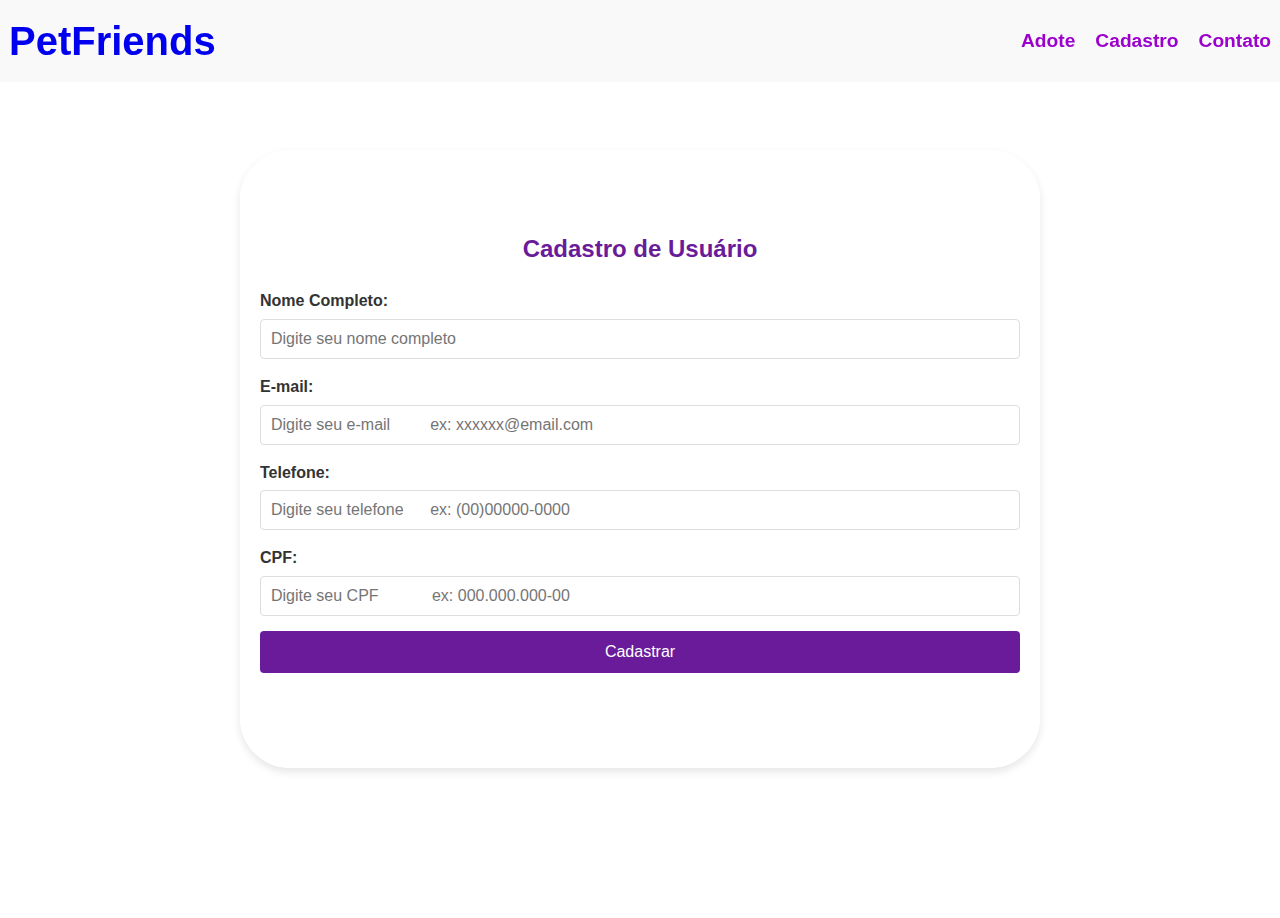
==== abacadastro.html @ ffc05db8 "só ajeitei algumas coisas no html e css" ====
<!DOCTYPE html>
<html lang="pt-BR">
<head>
    <meta charset="UTF-8">
    <meta name="viewport" content="width=device-width, initial-scale=1.0">
    <title>Cadastro - PetFriends</title>
    <link rel="stylesheet" href="style2.css">
</head>
<body>

   <!-- Cabeçalho -->
   <header>
    <div class="logo">
        <h1><a href="index.html">PetFriends</a></h1>
    </div>
    <nav>
        <ul>
            <li><a href="adote.html">Adote</a></li>
            <li><a href="abacadastro.html">Cadastro</a></li>
            <li><a href="abacontato.html">Contato</a></li>
        </ul>
    </nav>
</header>

    <!-- Formulário de Cadastro -->
    <div class="form-container">
        <h2>Cadastro de Usuário</h2>
        <form action="#" method="POST" class="form-cadastro">
            <!-- Nome Completo -->
            <div class="form-group">
                <label for="nome-completo">Nome Completo:</label>
                <input type="text" id="nome-completo" name="nome-completo" required placeholder="Digite seu nome completo">
            </div>

            <!-- E-mail -->
            <div class="form-group">
                <label for="email">E-mail:</label>
                <input type="email" id="email" name="email" required placeholder="Digite seu e-mail         ex: xxxxxx@email.com">
            </div>

            <!-- Telefone -->
            <div class="form-group">
                <label for="telefone">Telefone:</label>
                <input type="tel" id="telefone" name="telefone" required placeholder="Digite seu telefone      ex: (00)00000-0000" pattern="\([0-9]{2}\)[0-9]{5}-[0-9]{4}">
            </div>

            <!-- CPF -->
            <div class="form-group">
                <label for="cpf">CPF:</label>
                <input type="text" id="cpf" name="cpf" required placeholder="Digite seu CPF            ex: 000.000.000-00" maxlength="14" pattern="\d{3}\.\d{3}\.\d{3}-\d{2}">
            </div>

            <!-- Botão de Cadastro -->
            <div class="form-group">
                <button type="submit" class="btn-submit">Cadastrar</button>
            </div>
        </form>
    </div>
 

<script src="script.js"></script>
</body>
</html>

</body>
</html>
---- style2.css ----
/* Reset de estilos */
* {
    margin: 0;
    padding: 0;
    box-sizing: border-box;
}

/* Corpo do site */
body {
    background-image: url('img/fundotelacadastro.png');
    background-size: cover;
    background-position: center;
    background-attachment: fixed;
    font-family: Arial, sans-serif;
    color: #333;
    line-height: 1.6;
}

/* Estilo para o container do formulário */
.form-container {
    background-color: rgba(255, 255, 255, 0.8);
    padding: 80px 20px;
    border-radius: 50px;
    box-shadow: 0 4px 8px rgba(0, 0, 0, 0.1);
    width: 100%;
    max-width: 800px;
    text-align: center;
    margin: 150px auto;
}

/* Estilos para os textos */
h2 {
    color: #6a1b9a;
    margin-bottom: 20px;
}

/* Estilo para os grupos de formulário */
.form-group {
    margin-bottom: 15px;
    text-align: left;
}

/* Estilo para os labels */
label {
    font-weight: bold;
    color: #333;
    display: block;
    margin-bottom: 5px;
}

/* Estilo para os inputs */
input[type="text"], 
input[type="email"], 
input[type="tel"], 
input[type="cpf"] {
    width: 100%;
    padding: 10px;
    border: 1px solid #ddd;
    border-radius: 4px;
    font-size: 16px;
}
/* Estilo para o botão de cadastro */
.btn-submit {
    width: 100%;
    padding: 12px;
    background-color: #6a1b9a;
    color: white;
    border: none;
    border-radius: 4px;
    font-size: 16px;
    cursor: pointer;
    transition: background-color 0.3s ease;
}

/* Efeito de hover no botão */
.btn-submit:hover {
    background-color: #9c4dcc;
}

/* Cabeçalho */
header {
    display: flex;
    justify-content: space-between;
    align-items: center;
    padding: 9px;
    background-color: rgba(248, 247, 247, 0.8);
    position: fixed;
    top: 0;
    left: 0;
    width: 100%;
    z-index: 1000;
}

header .logo h1 {
    font-size: 2.5em;
    color: #9c00cc;
}

header .logo h1 a {
    text-decoration: none;
  }
  
  header .logo h1 a:hover {
    text-decoration: none;
    color: #ff6f91;
  }
  
  header .logo h1 a:active {
    color: #7E4068;
  }

nav ul {
    list-style: none;
    display: flex;
}
nav ul li {
    margin-left: 20px;
}

nav ul li a {
    text-decoration: none;
    color: #9c00cc;
    font-weight: bold;
    font-size: 1.2em;
}

nav ul li a:hover {
    color: #ff6f91;
}

/* Seção Hero */
.hero {
    background-image: url('img/capa.png');
    background-size: cover;
    background-position: center;
    height: 100vh;
    display: flex;
    justify-content: center;
    align-items: center;
    color: white;
    text-align: center;
}

.hero h2 {
    font-size: 3.5em;
    margin-bottom: 20px;
}

.hero p {
    font-size: 1.5em;
    margin-bottom: 30px;
}

.hero .btn {
    background-color: #ff6f91;
    color: white;
    padding: 15px 30px;
    font-size: 1.2em;
    text-decoration: none;
    border-radius: 5px;
}

.hero .btn:hover {
    background-color: #ff4c6a;
}
/* Seção Sobre */
.sobre {
    padding: 50px 20px;
    background-image: url('img/fundotelacadastro.png');
    text-align: center;
}

.sobre h2 {
    font-size: 2.5em;
    margin-bottom: 20px;
}

.sobre p {
    font-size: 1.2em;
    color: #555;
    max-width: 800px;
    margin: 0 auto;
}

/* Seção Adoção */
.adote {
    padding: 50px 20px;
    background-color: #ffffff;
    text-align: center;
}

.adote h2 {
    font-size: 2.5em;
    margin-bottom: 40px;
}

.animals {
    display: flex;
    justify-content: space-around;
    flex-wrap: wrap;
    gap: 20px;
}

.animal-card {
    width: 300px;
    padding: 20px;
    text-align: center;
    border-radius: 10px;
    box-shadow: 0 4px 6px rgba(0, 0, 0, 0.1);
    background-image: url('img/fundo.png');
}

.animal-card img {
    width: 100%;
    border-radius: 10px;
}
.animal-card h3 {
    margin-top: 10px;
    color: #9c00cc;
}

.animal-card p {
    color: #555;
}

/* Seção Cadastro */
.cadastro {
    padding: 50px 20px;
    background-color: #f8aad1;
    background-image: url('img/fundocadastro.png');
    text-align: center;
}

.cadastro h2 {
    font-size: 2.5em;
    color: #bd70d4;
    margin-bottom: 20px;
}

.cadastro p {
    font-size: 1.2em;
    color: rgb(19, 18, 18);
    margin-bottom: 30px;
}

.cadastro .btn {
    background-color: #9c00cc;
    color: white;
    padding: 15px 30px;
    font-size: 1.2em;
    text-decoration: none;
    border-radius: 5px;
}

.cadastro .btn:hover {
    background-color: #8000b3;
}
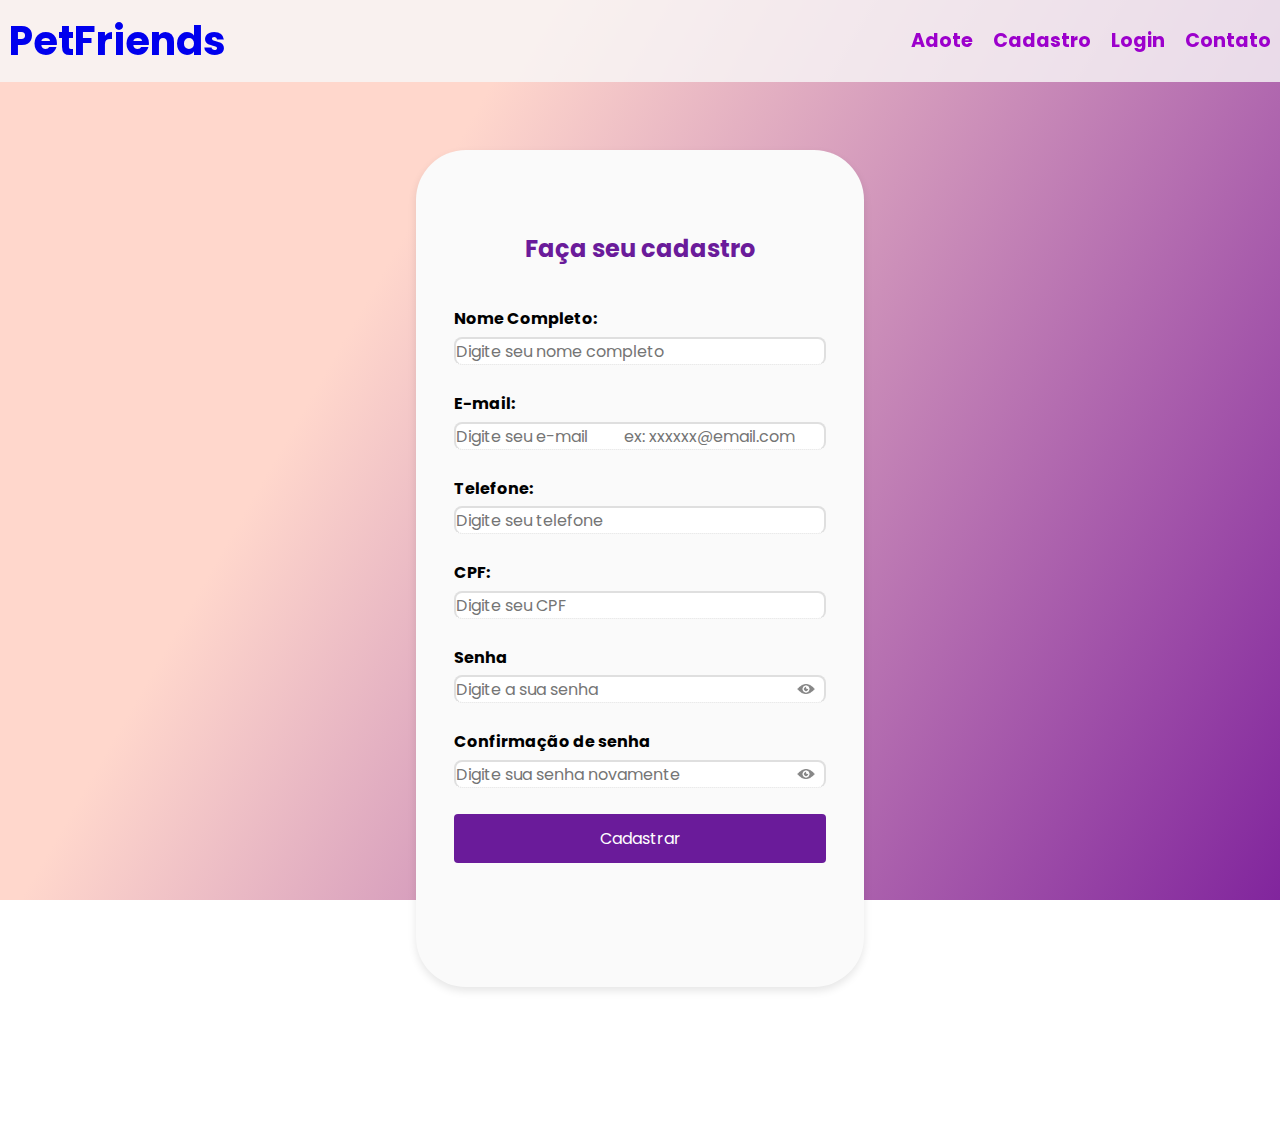
==== commit 3bb0c9e9: "projeto pet friends" ====
--- a/abacadastro.html
+++ b/abacadastro.html
@@ -4,7 +4,12 @@
     <meta charset="UTF-8">
     <meta name="viewport" content="width=device-width, initial-scale=1.0">
     <title>Cadastro - PetFriends</title>
-    <link rel="stylesheet" href="style2.css">
+
+    <link rel="preconnect" href="https://fonts.googleapis.com">
+    <link rel="preconnect" href="https://fonts.gstatic.com" crossorigin>
+    <link href="https://fonts.googleapis.com/css2?family=Poppins:ital,wght@0,100;0,200;0,300;0,400;0,500;0,600;0,700;0,800;0,900;1,100;1,200;1,300;1,400;1,500;1,600;1,700;1,800;1,900&display=swap" rel="stylesheet">
+
+    <link rel="stylesheet" href="assets/css/cadastro.css">
 </head>
 <body>
 
@@ -17,6 +22,7 @@
         <ul>
             <li><a href="adote.html">Adote</a></li>
             <li><a href="abacadastro.html">Cadastro</a></li>
+            <li><a href="login.html">Login</a></li>
             <li><a href="abacontato.html">Contato</a></li>
         </ul>
     </nav>
@@ -24,33 +30,51 @@
 
     <!-- Formulário de Cadastro -->
     <div class="form-container">
-        <h2>Cadastro de Usuário</h2>
-        <form action="#" method="POST" class="form-cadastro">
-            <!-- Nome Completo -->
+        <h2>Faça seu cadastro</h2>
+        <form action="#" method="POST" id="form-cadastro" class="form-cadastro">
+
             <div class="form-group">
                 <label for="nome-completo">Nome Completo:</label>
                 <input type="text" id="nome-completo" name="nome-completo" required placeholder="Digite seu nome completo">
+                <a>Aqui vai a mensagem de erro...</a>
             </div>
 
-            <!-- E-mail -->
+
             <div class="form-group">
                 <label for="email">E-mail:</label>
                 <input type="email" id="email" name="email" required placeholder="Digite seu e-mail         ex: xxxxxx@email.com">
+                <a>Aqui vai a mensagem de erro...</a>
             </div>
 
-            <!-- Telefone -->
+
             <div class="form-group">
                 <label for="telefone">Telefone:</label>
-                <input type="tel" id="telefone" name="telefone" required placeholder="Digite seu telefone      ex: (00)00000-0000" pattern="\([0-9]{2}\)[0-9]{5}-[0-9]{4}">
+                <input type="tel" id="telefone" name="telefone" maxlength="14" required placeholder="Digite seu telefone" pattern="\([0-9]{2}\)[0-9]{5}-[0-9]{4}">
+                <a>Aqui vai a mensagem de erro...</a>
             </div>
 
-            <!-- CPF -->
+
             <div class="form-group">
                 <label for="cpf">CPF:</label>
-                <input type="text" id="cpf" name="cpf" required placeholder="Digite seu CPF            ex: 000.000.000-00" maxlength="14" pattern="\d{3}\.\d{3}\.\d{3}-\d{2}">
+                <input type="text" autocomplete="off" id="cpf" name="cpf" required placeholder="Digite seu CPF" maxlength="14" pattern="\d{3}\.\d{3}\.\d{3}-\d{2}">
+                <a>Aqui vai a mensagem de erro...</a>
             </div>
 
-            <!-- Botão de Cadastro -->
+            <div class="form-group">
+                <label for="password">Senha</label>
+                <input type="password" id="password" placeholder="Digite a sua senha"/>
+                <button type="button" id="toggle-password" class="toggle-btn"><img class="visualizar-senha" src="assets/css/img/icone-olho.png" alt="Visualizar"></button>
+                <a>Aqui vai a mensagem de erro...</a>
+            </div>
+
+            <div class="form-group">
+                <label for="password-confirmation">Confirmação de senha</label>
+                <input type="password" id="password-confirmation" placeholder="Digite sua senha novamente"/>
+                <button type="button" id="toggle-password-confirmation" class="toggle-btn"><img class="visualizar-senha" src="assets/css/img/icone-olho.png" alt="Visualizar"></button>
+                <a>Aqui vai a mensagem de erro...</a>
+            </div>
+
+
             <div class="form-group">
                 <button type="submit" class="btn-submit">Cadastrar</button>
             </div>
@@ -58,7 +82,7 @@
     </div>
  
 
-<script src="script.js"></script>
+<script src="assets/js/cadastro.js"></script>
 </body>
 </html>
 
--- a/assets/css/cadastro.css
+++ b/assets/css/cadastro.css
@@ -0,0 +1,198 @@
+/* Reset de estilos */
+* {
+    margin: 0;
+    padding: 0;
+    box-sizing: border-box;
+    font-family: "Poppins", sans-serif;
+}
+
+/* Corpo do site */
+body {
+    background-image: linear-gradient(120deg, #ffd7cc 30%, #81259d 100%);
+    background-size: cover;
+    background-position: center;
+    background-attachment: fixed;
+    line-height: 1.6;
+}
+
+/* Estilo para o container do formulário */
+.form-container {
+    background-color: #fafafa;
+    padding: 5rem 1.25rem;
+    border-radius: 3.125rem;
+    box-shadow: 0 0.25rem 0.5rem rgba(0, 0, 0, 0.1);
+    margin: 9.375rem auto;
+    max-width: 28rem;
+    width: 100%;
+    text-align: center;
+    box-sizing: 0 0.188rem 0.313rem rgba(0, 0, 0);
+    overflow: hidden;   
+    display: flex;
+    flex-direction: column;
+}
+
+/* Estilos para os textos */
+h2 {
+    color: #6a1b9a;
+    margin-bottom: 20px;
+}
+
+.form-cadastro{
+    padding: 18px;
+}
+
+/* Estilo para os grupos de formulário */
+.form-group {
+    margin-bottom: 8px;
+    text-align: left;
+    padding-bottom: 18px;
+    position: relative;
+
+}
+
+/* Estilo para os labels */
+label {
+    font-weight: bold;
+    display: block;
+    margin-bottom: 5px;
+    display: inline-block;
+    transition: 0.15s linear;
+    align-self: flex-start;
+}
+
+label:focus-within {
+    color: #8d3dc8;
+}
+
+/* Estilo para os inputs */
+input[type="text"], 
+input[type="email"], 
+input[type="tel"], 
+input[type="cpf"],
+input[type="password"] {
+    width: 100%;
+    padding: 1rem 0 0 0.5rem 0;
+    border: 2px solid #dfdfdf;
+    border-radius: 8px;
+    font-size: 1rem;
+    display: block;
+    transition: 0.15s linear;
+    border-bottom-width: 1px;
+    border-bottom-style: dotted; 
+}
+
+input :focus{
+    outline: none;
+    border: currentColor;
+}
+
+.form-group a{
+    position: absolute;
+    bottom: -8px;
+    left: 0;    
+    visibility: hidden; 
+}
+
+/* Estilo para o botão de cadastro */
+.btn-submit {
+    width: 100%;
+    padding: 12px;
+    background-color: #6a1b9a;
+    color: white;
+    border: none;
+    border-radius: 4px;
+    font-size: 16px;
+    cursor: pointer;
+    transition: background-color 0.3s ease;
+}
+
+/* Efeito de hover no botão */
+.btn-submit:hover {
+    background-color: #9c4dcc;
+}
+
+.form-group.error input{
+    border-color: #ff3b25;
+}
+
+.form-group.error a{
+    color: #ff3b25;
+    visibility: visible;
+}
+
+.toggle-btn {
+    position: absolute;
+    right: 10px;
+    top: 50%;
+    transform: translateY(-50%);
+    background: none;
+    border: none;
+    font-size: 1.2em;
+    cursor: pointer;
+    color: #6a1b9a;
+    transition: color 0.3s ease;
+}
+
+.toggle-btn:hover {
+    color: #9c4dcc;
+}
+
+.form-group {
+    position: relative;
+}
+
+.visualizar-senha {
+    width: 20px;
+    margin-top: 20px;
+}
+
+/* Cabeçalho */
+header {
+    display: flex;
+    justify-content: space-between;
+    align-items: center;
+    padding: 9px;
+    background-color: rgba(248, 247, 247, 0.8);
+    position: fixed;
+    top: 0;
+    left: 0;
+    width: 100%;
+    z-index: 1000;
+}
+
+header .logo h1 {
+    font-size: 2.5em;
+    color: #9c00cc;
+}
+
+header .logo h1 a {
+    text-decoration: none;
+  }
+  
+header .logo h1 a:hover {
+    text-decoration: none;
+    color: #ff6f91;
+}
+  
+header .logo h1 a:active {
+    color: #7E4068;
+}
+
+nav ul {
+    list-style: none;
+    display: flex;
+}
+nav ul li {
+    margin-left: 20px;
+}
+
+nav ul li a {
+    text-decoration: none;
+    color: #9c00cc;
+    font-weight: bold;
+    font-size: 1.2em;
+}
+
+nav ul li a:hover {
+    color: #ff6f91;
+}
